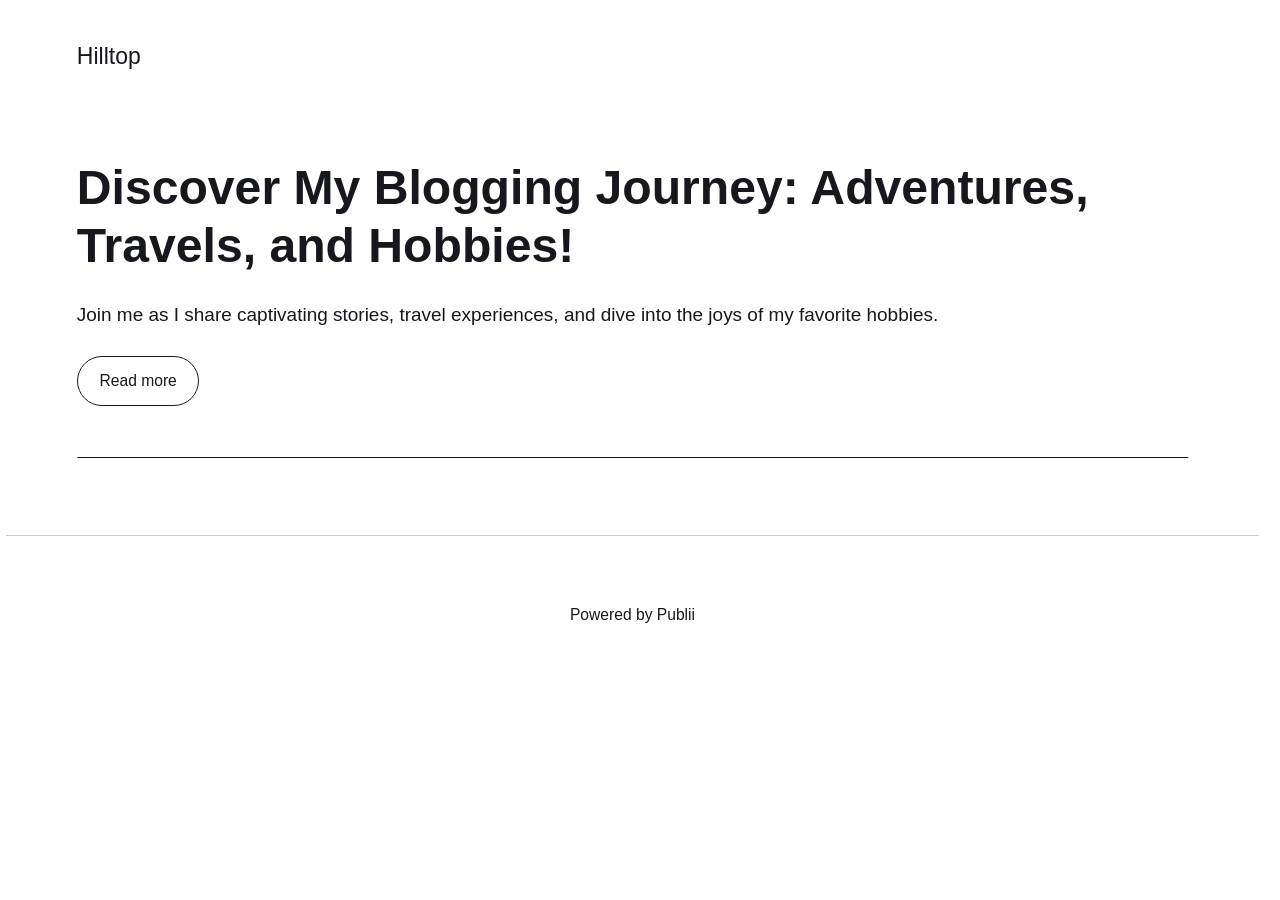
==== index.html @ 0e03386a "Updated from Publii" ====
<!DOCTYPE html><html lang="en-gb"><head><meta charset="utf-8"><meta http-equiv="X-UA-Compatible" content="IE=edge"><meta name="viewport" content="width=device-width,initial-scale=1"><title>Hilltop</title><meta name="generator" content="Publii Open-Source CMS for Static Site"><link rel="canonical" href="https://weltallbr.github.io/hilltop/"><link rel="alternate" type="application/atom+xml" href="https://weltallbr.github.io/hilltop/feed.xml" title="Hilltop - RSS"><link rel="alternate" type="application/json" href="https://weltallbr.github.io/hilltop/feed.json" title="Hilltop - JSON"><meta property="og:title" content="Hilltop"><meta property="og:site_name" content="Hilltop"><meta property="og:description" content=""><meta property="og:url" content="https://weltallbr.github.io/hilltop/"><meta property="og:type" content="website"><link rel="stylesheet" href="https://weltallbr.github.io/hilltop/assets/css/style.css?v=2110fdcc9616a96348b5f5ad11c64055"><script type="application/ld+json">{"@context":"http://schema.org","@type":"Organization","name":"Hilltop","url":"https://weltallbr.github.io/hilltop/"}</script><noscript><style>img[loading] {
                    opacity: 1;
                }</style></noscript></head><body class="home-template"><header class="top js-header"><a class="logo" href="https://weltallbr.github.io/hilltop/">Hilltop</a></header><main><div class="hero hero--noimage"><header class="hero__content"><div class="wrapper"><h1>Discover My Blogging Journey: Adventures, Travels, and Hobbies!</h1><p>Join me as I share captivating stories, travel experiences, and dive into the joys of my favorite hobbies.</p><p><a href="#" class="btn">Read more</a></p></div></header></div><div class="wrapper feed"></div></main><footer class="footer"><div class="wrapper"><div class="footer__copyright">Powered by Publii</div><button id="backToTop" class="footer__bttop" aria-label="Back to top" title="Back to top"><svg width="20" height="20"><use xlink:href="https://weltallbr.github.io/hilltop/assets/svg/svg-map.svg#toparrow"/></svg></button></div></footer><script defer="defer" src="https://weltallbr.github.io/hilltop/assets/js/scripts.min.js?v=d0fc1030089a37f93a2d51bf6d07565c"></script><script>window.publiiThemeMenuConfig={mobileMenuMode:'sidebar',animationSpeed:300,submenuWidth: 'auto',doubleClickTime:500,mobileMenuExpandableSubmenus:true,relatedContainerForOverlayMenuSelector:'.top'};</script><script>var images = document.querySelectorAll('img[loading]');
        for (var i = 0; i < images.length; i++) {
            if (images[i].complete) {
                images[i].classList.add('is-loaded');
            } else {
                images[i].addEventListener('load', function () {
                    this.classList.add('is-loaded');
                }, false);
            }
        }</script></body></html>
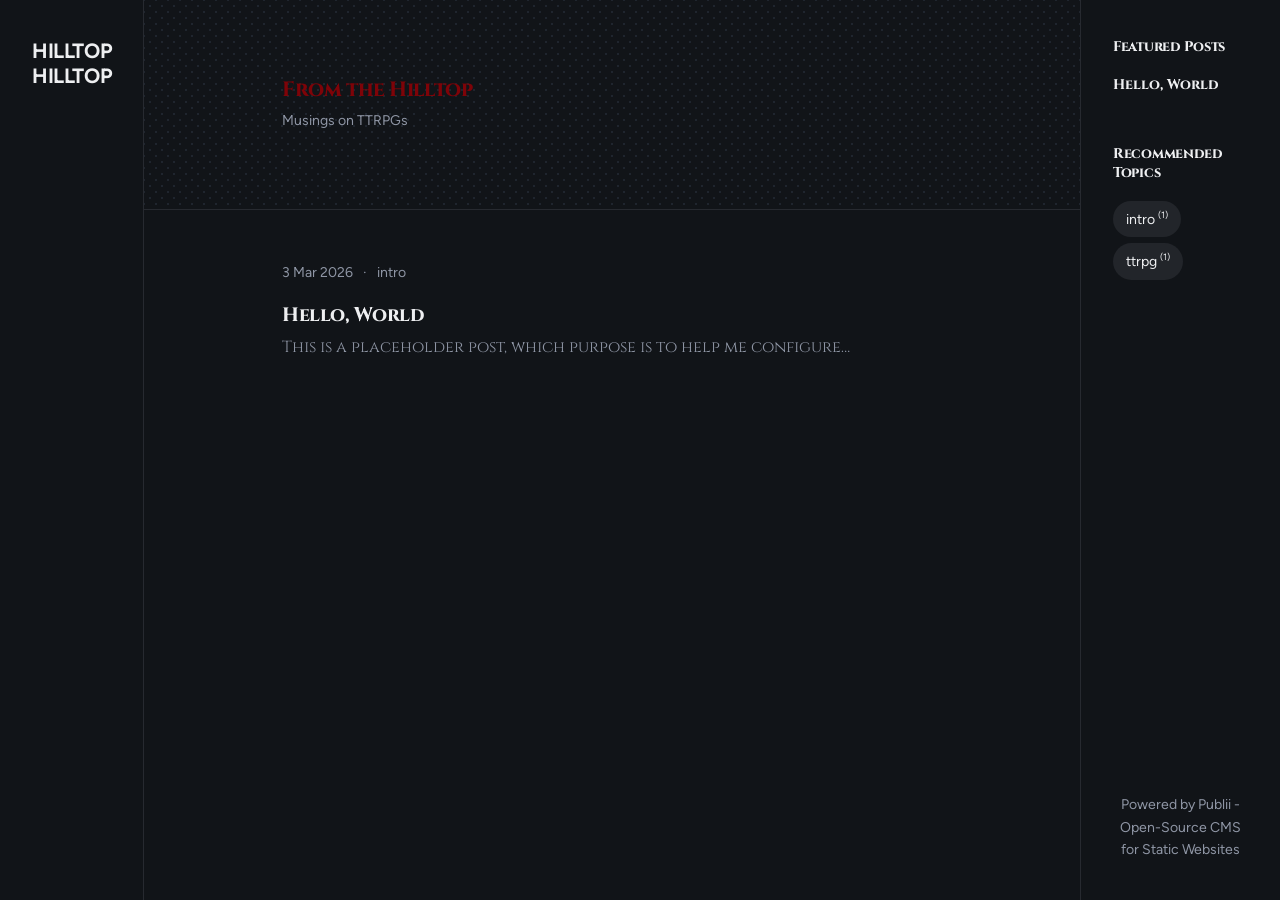
==== commit e1789158: "Updated from Publii" ====
--- a/index.html
+++ b/index.html
@@ -1,12 +1,12 @@
-<!DOCTYPE html><html lang="en-gb"><head><meta charset="utf-8"><meta http-equiv="X-UA-Compatible" content="IE=edge"><meta name="viewport" content="width=device-width,initial-scale=1"><title>Hilltop</title><meta name="generator" content="Publii Open-Source CMS for Static Site"><link rel="canonical" href="https://weltallbr.github.io/hilltop/"><link rel="alternate" type="application/atom+xml" href="https://weltallbr.github.io/hilltop/feed.xml" title="Hilltop - RSS"><link rel="alternate" type="application/json" href="https://weltallbr.github.io/hilltop/feed.json" title="Hilltop - JSON"><meta property="og:title" content="Hilltop"><meta property="og:site_name" content="Hilltop"><meta property="og:description" content=""><meta property="og:url" content="https://weltallbr.github.io/hilltop/"><meta property="og:type" content="website"><link rel="stylesheet" href="https://weltallbr.github.io/hilltop/assets/css/style.css?v=2110fdcc9616a96348b5f5ad11c64055"><script type="application/ld+json">{"@context":"http://schema.org","@type":"Organization","name":"Hilltop","url":"https://weltallbr.github.io/hilltop/"}</script><noscript><style>img[loading] {
-                    opacity: 1;
-                }</style></noscript></head><body class="home-template"><header class="top js-header"><a class="logo" href="https://weltallbr.github.io/hilltop/">Hilltop</a></header><main><div class="hero hero--noimage"><header class="hero__content"><div class="wrapper"><h1>Discover My Blogging Journey: Adventures, Travels, and Hobbies!</h1><p>Join me as I share captivating stories, travel experiences, and dive into the joys of my favorite hobbies.</p><p><a href="#" class="btn">Read more</a></p></div></header></div><div class="wrapper feed"></div></main><footer class="footer"><div class="wrapper"><div class="footer__copyright">Powered by Publii</div><button id="backToTop" class="footer__bttop" aria-label="Back to top" title="Back to top"><svg width="20" height="20"><use xlink:href="https://weltallbr.github.io/hilltop/assets/svg/svg-map.svg#toparrow"/></svg></button></div></footer><script defer="defer" src="https://weltallbr.github.io/hilltop/assets/js/scripts.min.js?v=d0fc1030089a37f93a2d51bf6d07565c"></script><script>window.publiiThemeMenuConfig={mobileMenuMode:'sidebar',animationSpeed:300,submenuWidth: 'auto',doubleClickTime:500,mobileMenuExpandableSubmenus:true,relatedContainerForOverlayMenuSelector:'.top'};</script><script>var images = document.querySelectorAll('img[loading]');
-        for (var i = 0; i < images.length; i++) {
-            if (images[i].complete) {
-                images[i].classList.add('is-loaded');
-            } else {
-                images[i].addEventListener('load', function () {
-                    this.classList.add('is-loaded');
-                }, false);
-            }
+<!DOCTYPE html><html lang="en-nz"><head><meta charset="utf-8"><meta http-equiv="X-UA-Compatible" content="IE=edge"><meta name="viewport" content="width=device-width,initial-scale=1"><title>From the Hilltop</title><meta name="description" content="Thoughts on tabletop RPGs from a learning Gamemaster."><meta name="generator" content="Publii Open-Source CMS for Static Site"><link rel="canonical" href="https://weltallbr.github.io/hilltop/"><link rel="alternate" type="application/atom+xml" href="https://weltallbr.github.io/hilltop/feed.xml" title="Hilltop - RSS"><link rel="alternate" type="application/json" href="https://weltallbr.github.io/hilltop/feed.json" title="Hilltop - JSON"><meta property="og:title" content="From the Hilltop"><meta property="og:image" content="https://weltallbr.github.io/hilltop/media/website/NASA-Space_Shuttle_Earth_Orbit-2.jpg"><meta property="og:image:width" content="6048"><meta property="og:image:height" content="4006"><meta property="og:site_name" content="From the Hilltop"><meta property="og:description" content="Thoughts on tabletop RPGs from a learning Gamemaster."><meta property="og:url" content="https://weltallbr.github.io/hilltop/"><meta property="og:type" content="website"><link rel="shortcut icon" href="https://weltallbr.github.io/hilltop/media/website/favicon.ico" type="image/x-icon"><link rel="preload" href="https://weltallbr.github.io/hilltop/assets/dynamic/fonts/figtree/figtree.woff2" as="font" type="font/woff2" crossorigin><link rel="preload" href="https://weltallbr.github.io/hilltop/assets/dynamic/fonts/cinzel/cinzel.woff2" as="font" type="font/woff2" crossorigin><link rel="stylesheet" href="https://weltallbr.github.io/hilltop/assets/css/style.css?v=731b40ded6b733045c05c4b04b7d3d90"><script type="application/ld+json">{"@context":"http://schema.org","@type":"Organization","name":"Hilltop","url":"https://weltallbr.github.io/hilltop/"}</script><noscript><style>img[loading] {
+                    opacity: 1;
+                }</style></noscript></head><body class="home-template"><div class="container"><div class="left-bar"><div class="left-bar__inner"><header class="header"><a class="logo" href="https://weltallbr.github.io/hilltop/">Hilltop </a><a class="logo logo--atbottom" href="https://weltallbr.github.io/hilltop/">Hilltop</a></header></div></div><main class="main"><div class="hero"><div class="main__inner"><h1><span style="color: #7e0308;">From the Hilltop</span></h1><p>Musings on TTRPGs</p></div></div><div class="main__inner"><article class="c-card"><div class="c-card__meta"><time datetime="2026-03-03T21:50">3 Mar 2026 </time><a href="https://weltallbr.github.io/hilltop/tags/intro/" class="c-card-tag">intro</a></div><header class="c-card__header"><h2 class="c-card__title"><a href="https://weltallbr.github.io/hilltop/hello-world/">Hello, World</a></h2><p>This is a placeholder post, which purpose is to help me configure&hellip;</p></header></article></div></main><div class="right-bar"><div class="right-bar__inner"><div class="sidebar"><section class="box featured"><h3 class="box__title">Featured Posts</h3><ul class="featured__container"><li class="featured__item"><div><a href="https://weltallbr.github.io/hilltop/hello-world/" class="featured__title">Hello, World</a></div></li></ul></section><section class="box tags"><h3 class="box__title">Recommended Topics</h3><ul class="tags__list"><li class="tags__item"><a href="https://weltallbr.github.io/hilltop/tags/intro/" class="btn btn--gray">intro <sup>(1)</sup></a></li><li class="tags__item"><a href="https://weltallbr.github.io/hilltop/tags/ttrpg/" class="btn btn--gray">ttrpg <sup>(1)</sup></a></li></ul></section><div class="box copyright">Powered by Publii - Open-Source CMS for Static Websites</div></div></div></div></div><script defer="defer" src="https://weltallbr.github.io/hilltop/assets/js/scripts.min.js?v=b2d91bcadbf5db401b76eb5bb3092eb7"></script><script>var images = document.querySelectorAll('img[loading]');
+        for (var i = 0; i < images.length; i++) {
+            if (images[i].complete) {
+                images[i].classList.add('is-loaded');
+            } else {
+                images[i].addEventListener('load', function () {
+                    this.classList.add('is-loaded');
+                }, false);
+            }
         }</script></body></html>
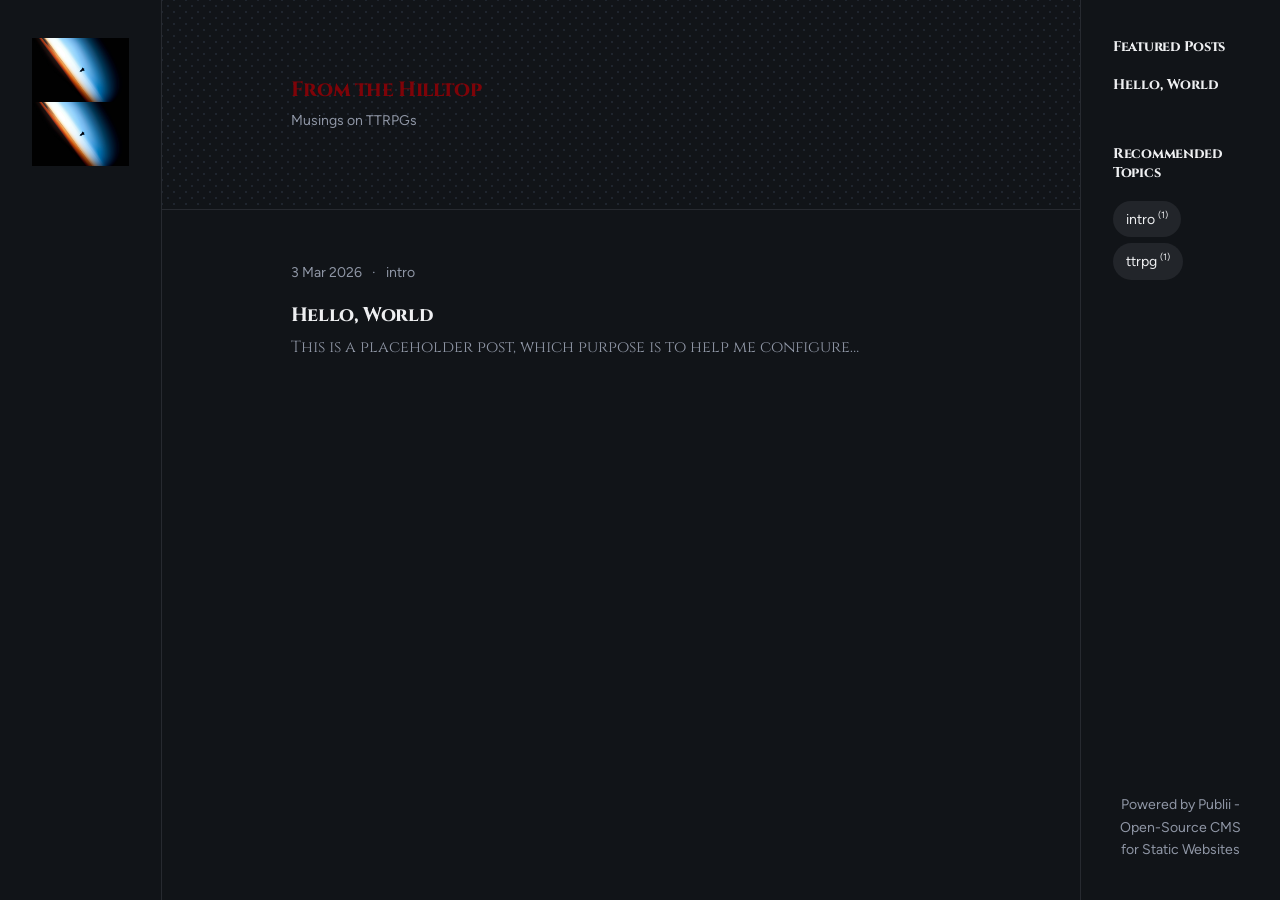
==== commit a7af1a5c: "Updated from Publii" ====
--- a/index.html
+++ b/index.html
@@ -1,6 +1,6 @@
-<!DOCTYPE html><html lang="en-nz"><head><meta charset="utf-8"><meta http-equiv="X-UA-Compatible" content="IE=edge"><meta name="viewport" content="width=device-width,initial-scale=1"><title>From the Hilltop</title><meta name="description" content="Thoughts on tabletop RPGs from a learning Gamemaster."><meta name="generator" content="Publii Open-Source CMS for Static Site"><link rel="canonical" href="https://weltallbr.github.io/hilltop/"><link rel="alternate" type="application/atom+xml" href="https://weltallbr.github.io/hilltop/feed.xml" title="Hilltop - RSS"><link rel="alternate" type="application/json" href="https://weltallbr.github.io/hilltop/feed.json" title="Hilltop - JSON"><meta property="og:title" content="From the Hilltop"><meta property="og:image" content="https://weltallbr.github.io/hilltop/media/website/NASA-Space_Shuttle_Earth_Orbit-2.jpg"><meta property="og:image:width" content="6048"><meta property="og:image:height" content="4006"><meta property="og:site_name" content="From the Hilltop"><meta property="og:description" content="Thoughts on tabletop RPGs from a learning Gamemaster."><meta property="og:url" content="https://weltallbr.github.io/hilltop/"><meta property="og:type" content="website"><link rel="shortcut icon" href="https://weltallbr.github.io/hilltop/media/website/favicon.ico" type="image/x-icon"><link rel="preload" href="https://weltallbr.github.io/hilltop/assets/dynamic/fonts/figtree/figtree.woff2" as="font" type="font/woff2" crossorigin><link rel="preload" href="https://weltallbr.github.io/hilltop/assets/dynamic/fonts/cinzel/cinzel.woff2" as="font" type="font/woff2" crossorigin><link rel="stylesheet" href="https://weltallbr.github.io/hilltop/assets/css/style.css?v=731b40ded6b733045c05c4b04b7d3d90"><script type="application/ld+json">{"@context":"http://schema.org","@type":"Organization","name":"Hilltop","url":"https://weltallbr.github.io/hilltop/"}</script><noscript><style>img[loading] {
+<!DOCTYPE html><html lang="en-nz"><head><meta charset="utf-8"><meta http-equiv="X-UA-Compatible" content="IE=edge"><meta name="viewport" content="width=device-width,initial-scale=1"><title>From the Hilltop</title><meta name="description" content="Thoughts on tabletop RPGs from a learning Gamemaster."><meta name="generator" content="Publii Open-Source CMS for Static Site"><link rel="canonical" href="https://weltallbr.github.io/hilltop/"><link rel="alternate" type="application/atom+xml" href="https://weltallbr.github.io/hilltop/feed.xml" title="Hilltop - RSS"><link rel="alternate" type="application/json" href="https://weltallbr.github.io/hilltop/feed.json" title="Hilltop - JSON"><meta property="og:title" content="From the Hilltop"><meta property="og:image" content="https://weltallbr.github.io/hilltop/media/website/NASA-Space_Shuttle_Earth_Orbit-2.jpg"><meta property="og:image:width" content="6048"><meta property="og:image:height" content="4006"><meta property="og:site_name" content="From the Hilltop"><meta property="og:description" content="Thoughts on tabletop RPGs from a learning Gamemaster."><meta property="og:url" content="https://weltallbr.github.io/hilltop/"><meta property="og:type" content="website"><link rel="shortcut icon" href="https://weltallbr.github.io/hilltop/media/website/favicon.ico" type="image/x-icon"><link rel="preload" href="https://weltallbr.github.io/hilltop/assets/dynamic/fonts/figtree/figtree.woff2" as="font" type="font/woff2" crossorigin><link rel="preload" href="https://weltallbr.github.io/hilltop/assets/dynamic/fonts/cinzel/cinzel.woff2" as="font" type="font/woff2" crossorigin><link rel="stylesheet" href="https://weltallbr.github.io/hilltop/assets/css/style.css?v=731b40ded6b733045c05c4b04b7d3d90"><script type="application/ld+json">{"@context":"http://schema.org","@type":"Organization","name":"Hilltop","logo":"https://weltallbr.github.io/hilltop/media/website/NASA-Space_Shuttle_Earth_Orbit.jpg","url":"https://weltallbr.github.io/hilltop/"}</script><noscript><style>img[loading] {
                     opacity: 1;
-                }</style></noscript></head><body class="home-template"><div class="container"><div class="left-bar"><div class="left-bar__inner"><header class="header"><a class="logo" href="https://weltallbr.github.io/hilltop/">Hilltop </a><a class="logo logo--atbottom" href="https://weltallbr.github.io/hilltop/">Hilltop</a></header></div></div><main class="main"><div class="hero"><div class="main__inner"><h1><span style="color: #7e0308;">From the Hilltop</span></h1><p>Musings on TTRPGs</p></div></div><div class="main__inner"><article class="c-card"><div class="c-card__meta"><time datetime="2026-03-03T21:50">3 Mar 2026 </time><a href="https://weltallbr.github.io/hilltop/tags/intro/" class="c-card-tag">intro</a></div><header class="c-card__header"><h2 class="c-card__title"><a href="https://weltallbr.github.io/hilltop/hello-world/">Hello, World</a></h2><p>This is a placeholder post, which purpose is to help me configure&hellip;</p></header></article></div></main><div class="right-bar"><div class="right-bar__inner"><div class="sidebar"><section class="box featured"><h3 class="box__title">Featured Posts</h3><ul class="featured__container"><li class="featured__item"><div><a href="https://weltallbr.github.io/hilltop/hello-world/" class="featured__title">Hello, World</a></div></li></ul></section><section class="box tags"><h3 class="box__title">Recommended Topics</h3><ul class="tags__list"><li class="tags__item"><a href="https://weltallbr.github.io/hilltop/tags/intro/" class="btn btn--gray">intro <sup>(1)</sup></a></li><li class="tags__item"><a href="https://weltallbr.github.io/hilltop/tags/ttrpg/" class="btn btn--gray">ttrpg <sup>(1)</sup></a></li></ul></section><div class="box copyright">Powered by Publii - Open-Source CMS for Static Websites</div></div></div></div></div><script defer="defer" src="https://weltallbr.github.io/hilltop/assets/js/scripts.min.js?v=b2d91bcadbf5db401b76eb5bb3092eb7"></script><script>var images = document.querySelectorAll('img[loading]');
+                }</style></noscript></head><body class="home-template"><div class="container"><div class="left-bar"><div class="left-bar__inner"><header class="header"><a class="logo" href="https://weltallbr.github.io/hilltop/"><img src="https://weltallbr.github.io/hilltop/media/website/NASA-Space_Shuttle_Earth_Orbit.jpg" alt="Hilltop" width="6048" height="4006"> </a><a class="logo logo--atbottom" href="https://weltallbr.github.io/hilltop/"><img src="https://weltallbr.github.io/hilltop/media/website/NASA-Space_Shuttle_Earth_Orbit.jpg" alt="Hilltop" width="6048" height="4006"></a></header></div></div><main class="main"><div class="hero"><div class="main__inner"><h1><span style="color: #7e0308;">From the Hilltop</span></h1><p>Musings on TTRPGs</p></div></div><div class="main__inner"><article class="c-card"><div class="c-card__meta"><time datetime="2026-03-03T21:50">3 Mar 2026 </time><a href="https://weltallbr.github.io/hilltop/tags/intro/" class="c-card-tag">intro</a></div><header class="c-card__header"><h2 class="c-card__title"><a href="https://weltallbr.github.io/hilltop/hello-world/">Hello, World</a></h2><p>This is a placeholder post, which purpose is to help me configure&hellip;</p></header></article></div></main><div class="right-bar"><div class="right-bar__inner"><div class="sidebar"><section class="box featured"><h3 class="box__title">Featured Posts</h3><ul class="featured__container"><li class="featured__item"><div><a href="https://weltallbr.github.io/hilltop/hello-world/" class="featured__title">Hello, World</a></div></li></ul></section><section class="box tags"><h3 class="box__title">Recommended Topics</h3><ul class="tags__list"><li class="tags__item"><a href="https://weltallbr.github.io/hilltop/tags/intro/" class="btn btn--gray">intro <sup>(1)</sup></a></li><li class="tags__item"><a href="https://weltallbr.github.io/hilltop/tags/ttrpg/" class="btn btn--gray">ttrpg <sup>(1)</sup></a></li></ul></section><div class="box copyright">Powered by Publii - Open-Source CMS for Static Websites</div></div></div></div></div><script defer="defer" src="https://weltallbr.github.io/hilltop/assets/js/scripts.min.js?v=b2d91bcadbf5db401b76eb5bb3092eb7"></script><script>var images = document.querySelectorAll('img[loading]');
         for (var i = 0; i < images.length; i++) {
             if (images[i].complete) {
                 images[i].classList.add('is-loaded');
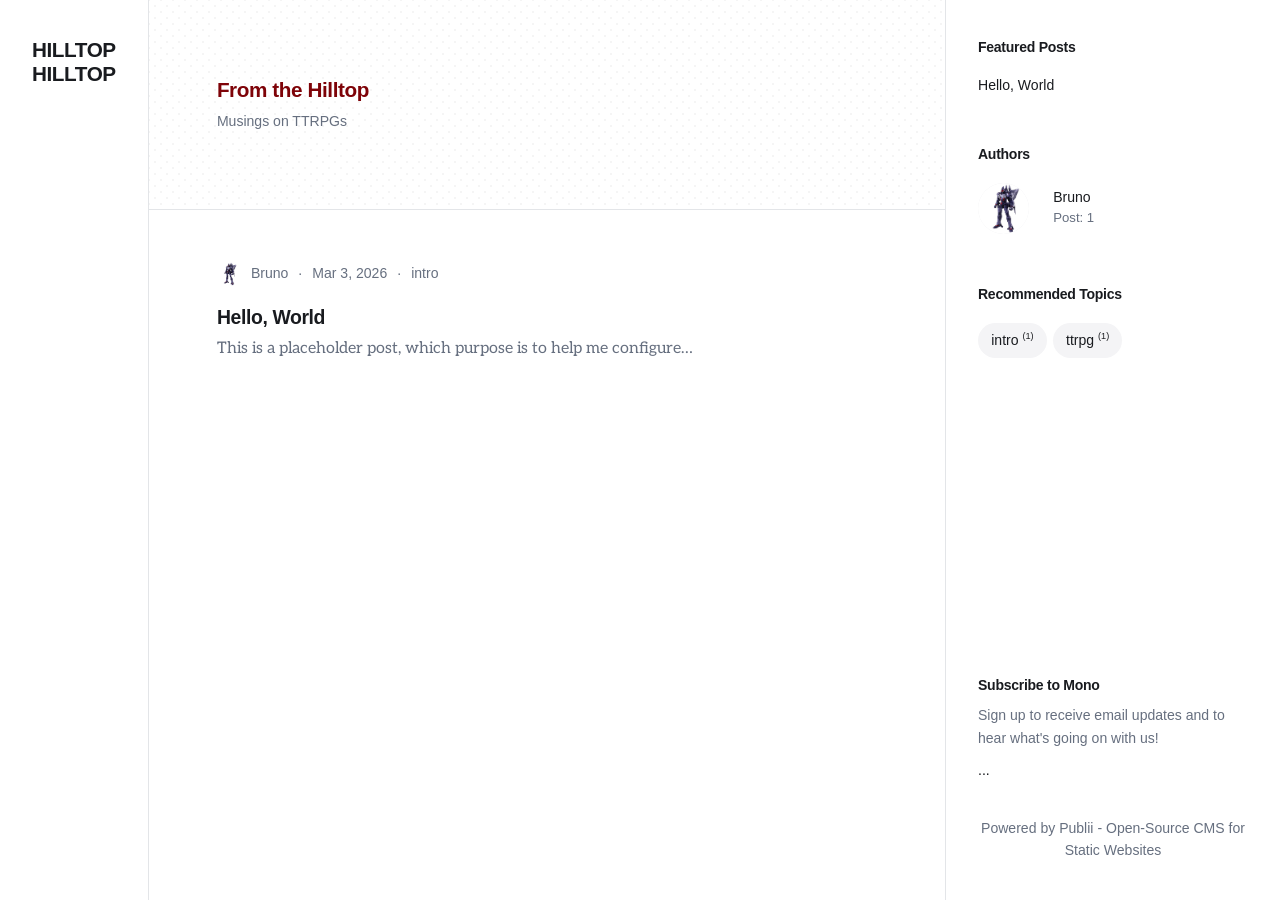
==== commit e2e8b672: "Updated from Publii" ====
--- a/index.html
+++ b/index.html
@@ -1,6 +1,6 @@
-<!DOCTYPE html><html lang="en-nz"><head><meta charset="utf-8"><meta http-equiv="X-UA-Compatible" content="IE=edge"><meta name="viewport" content="width=device-width,initial-scale=1"><title>From the Hilltop</title><meta name="description" content="Thoughts on tabletop RPGs from a learning Gamemaster."><meta name="generator" content="Publii Open-Source CMS for Static Site"><link rel="canonical" href="https://weltallbr.github.io/hilltop/"><link rel="alternate" type="application/atom+xml" href="https://weltallbr.github.io/hilltop/feed.xml" title="Hilltop - RSS"><link rel="alternate" type="application/json" href="https://weltallbr.github.io/hilltop/feed.json" title="Hilltop - JSON"><meta property="og:title" content="From the Hilltop"><meta property="og:image" content="https://weltallbr.github.io/hilltop/media/website/NASA-Space_Shuttle_Earth_Orbit-2.jpg"><meta property="og:image:width" content="6048"><meta property="og:image:height" content="4006"><meta property="og:site_name" content="From the Hilltop"><meta property="og:description" content="Thoughts on tabletop RPGs from a learning Gamemaster."><meta property="og:url" content="https://weltallbr.github.io/hilltop/"><meta property="og:type" content="website"><link rel="shortcut icon" href="https://weltallbr.github.io/hilltop/media/website/favicon.ico" type="image/x-icon"><link rel="preload" href="https://weltallbr.github.io/hilltop/assets/dynamic/fonts/figtree/figtree.woff2" as="font" type="font/woff2" crossorigin><link rel="preload" href="https://weltallbr.github.io/hilltop/assets/dynamic/fonts/cinzel/cinzel.woff2" as="font" type="font/woff2" crossorigin><link rel="stylesheet" href="https://weltallbr.github.io/hilltop/assets/css/style.css?v=731b40ded6b733045c05c4b04b7d3d90"><script type="application/ld+json">{"@context":"http://schema.org","@type":"Organization","name":"Hilltop","logo":"https://weltallbr.github.io/hilltop/media/website/NASA-Space_Shuttle_Earth_Orbit.jpg","url":"https://weltallbr.github.io/hilltop/"}</script><noscript><style>img[loading] {
+<!DOCTYPE html><html lang="en-nz"><head><meta charset="utf-8"><meta http-equiv="X-UA-Compatible" content="IE=edge"><meta name="viewport" content="width=device-width,initial-scale=1"><title>From the Hilltop</title><meta name="description" content="Thoughts on tabletop RPGs from a learning Gamemaster."><meta name="generator" content="Publii Open-Source CMS for Static Site"><link rel="canonical" href="https://weltallbr.github.io/hilltop/"><link rel="alternate" type="application/atom+xml" href="https://weltallbr.github.io/hilltop/feed.xml" title="Hilltop - RSS"><link rel="alternate" type="application/json" href="https://weltallbr.github.io/hilltop/feed.json" title="Hilltop - JSON"><meta property="og:title" content="From the Hilltop"><meta property="og:image" content="https://weltallbr.github.io/hilltop/media/website/NASA-Space_Shuttle_Earth_Orbit-2.jpg"><meta property="og:image:width" content="6048"><meta property="og:image:height" content="4006"><meta property="og:site_name" content="From the Hilltop"><meta property="og:description" content="Thoughts on tabletop RPGs from a learning Gamemaster."><meta property="og:url" content="https://weltallbr.github.io/hilltop/"><meta property="og:type" content="website"><link rel="stylesheet" href="https://weltallbr.github.io/hilltop/assets/css/style.css?v=0dbe2aa6ff68ee10c9eaf9a26e93ae05"><script type="application/ld+json">{"@context":"http://schema.org","@type":"Organization","name":"Hilltop","url":"https://weltallbr.github.io/hilltop/"}</script><noscript><style>img[loading] {
                     opacity: 1;
-                }</style></noscript></head><body class="home-template"><div class="container"><div class="left-bar"><div class="left-bar__inner"><header class="header"><a class="logo" href="https://weltallbr.github.io/hilltop/"><img src="https://weltallbr.github.io/hilltop/media/website/NASA-Space_Shuttle_Earth_Orbit.jpg" alt="Hilltop" width="6048" height="4006"> </a><a class="logo logo--atbottom" href="https://weltallbr.github.io/hilltop/"><img src="https://weltallbr.github.io/hilltop/media/website/NASA-Space_Shuttle_Earth_Orbit.jpg" alt="Hilltop" width="6048" height="4006"></a></header></div></div><main class="main"><div class="hero"><div class="main__inner"><h1><span style="color: #7e0308;">From the Hilltop</span></h1><p>Musings on TTRPGs</p></div></div><div class="main__inner"><article class="c-card"><div class="c-card__meta"><time datetime="2026-03-03T21:50">3 Mar 2026 </time><a href="https://weltallbr.github.io/hilltop/tags/intro/" class="c-card-tag">intro</a></div><header class="c-card__header"><h2 class="c-card__title"><a href="https://weltallbr.github.io/hilltop/hello-world/">Hello, World</a></h2><p>This is a placeholder post, which purpose is to help me configure&hellip;</p></header></article></div></main><div class="right-bar"><div class="right-bar__inner"><div class="sidebar"><section class="box featured"><h3 class="box__title">Featured Posts</h3><ul class="featured__container"><li class="featured__item"><div><a href="https://weltallbr.github.io/hilltop/hello-world/" class="featured__title">Hello, World</a></div></li></ul></section><section class="box tags"><h3 class="box__title">Recommended Topics</h3><ul class="tags__list"><li class="tags__item"><a href="https://weltallbr.github.io/hilltop/tags/intro/" class="btn btn--gray">intro <sup>(1)</sup></a></li><li class="tags__item"><a href="https://weltallbr.github.io/hilltop/tags/ttrpg/" class="btn btn--gray">ttrpg <sup>(1)</sup></a></li></ul></section><div class="box copyright">Powered by Publii - Open-Source CMS for Static Websites</div></div></div></div></div><script defer="defer" src="https://weltallbr.github.io/hilltop/assets/js/scripts.min.js?v=b2d91bcadbf5db401b76eb5bb3092eb7"></script><script>var images = document.querySelectorAll('img[loading]');
+                }</style></noscript></head><body class="home-template"><div class="container"><div class="left-bar"><div class="left-bar__inner"><header class="header"><a class="logo" href="https://weltallbr.github.io/hilltop/">Hilltop </a><a class="logo logo--atbottom" href="https://weltallbr.github.io/hilltop/">Hilltop</a></header></div></div><main class="main"><div class="hero"><div class="main__inner"><h1><span style="color: #7e0308;">From the Hilltop</span></h1><p>Musings on TTRPGs</p></div></div><div class="main__inner"><article class="c-card"><div class="c-card__meta"><div class="c-card__author"><img src="https://weltallbr.github.io/hilltop/media/website/Weltall.webp" loading="lazy" height="1000" width="1000" alt="Bruno"> <a href="https://weltallbr.github.io/hilltop/authors/bruno/">Bruno</a></div><time datetime="2026-03-03T21:50">Mar 3, 2026 </time><a href="https://weltallbr.github.io/hilltop/tags/intro/" class="c-card-tag">intro</a></div><header class="c-card__header"><h2 class="c-card__title"><a href="https://weltallbr.github.io/hilltop/hello-world/">Hello, World</a></h2><p>This is a placeholder post, which purpose is to help me configure&hellip;</p></header></article></div></main><div class="right-bar"><div class="right-bar__inner"><div class="sidebar"><section class="box featured"><h3 class="box__title">Featured Posts</h3><ul class="featured__container"><li class="featured__item"><div><a href="https://weltallbr.github.io/hilltop/hello-world/" class="featured__title">Hello, World</a></div></li></ul></section><section class="box authors"><h3 class="box__title">Authors</h3><ul class="authors__cotainer"><li class="authors__item"><a href="https://weltallbr.github.io/hilltop/authors/bruno/" class="authors__image"><img src="https://weltallbr.github.io/hilltop/media/website/Weltall.webp" loading="lazy" alt="Bruno" height="1000" width="1000" class="authors__img"></a><div><a href="https://weltallbr.github.io/hilltop/authors/bruno/" class="authors__title">Bruno</a> <span class="authors__meta">Post: 1</span></div></li></ul></section><section class="box tags"><h3 class="box__title">Recommended Topics</h3><ul class="tags__list"><li class="tags__item"><a href="https://weltallbr.github.io/hilltop/tags/intro/" class="btn btn--gray">intro <sup>(1)</sup></a></li><li class="tags__item"><a href="https://weltallbr.github.io/hilltop/tags/ttrpg/" class="btn btn--gray">ttrpg <sup>(1)</sup></a></li></ul></section><section class="box newsletter"><h3 class="box__title">Subscribe to Mono</h3><p class="newsletter__desc">Sign up to receive email updates and to hear what's going on with us!</p><form>...</form></section><div class="box copyright">Powered by Publii - Open-Source CMS for Static Websites</div></div></div></div></div><script defer="defer" src="https://weltallbr.github.io/hilltop/assets/js/scripts.min.js?v=b2d91bcadbf5db401b76eb5bb3092eb7"></script><script>var images = document.querySelectorAll('img[loading]');
         for (var i = 0; i < images.length; i++) {
             if (images[i].complete) {
                 images[i].classList.add('is-loaded');
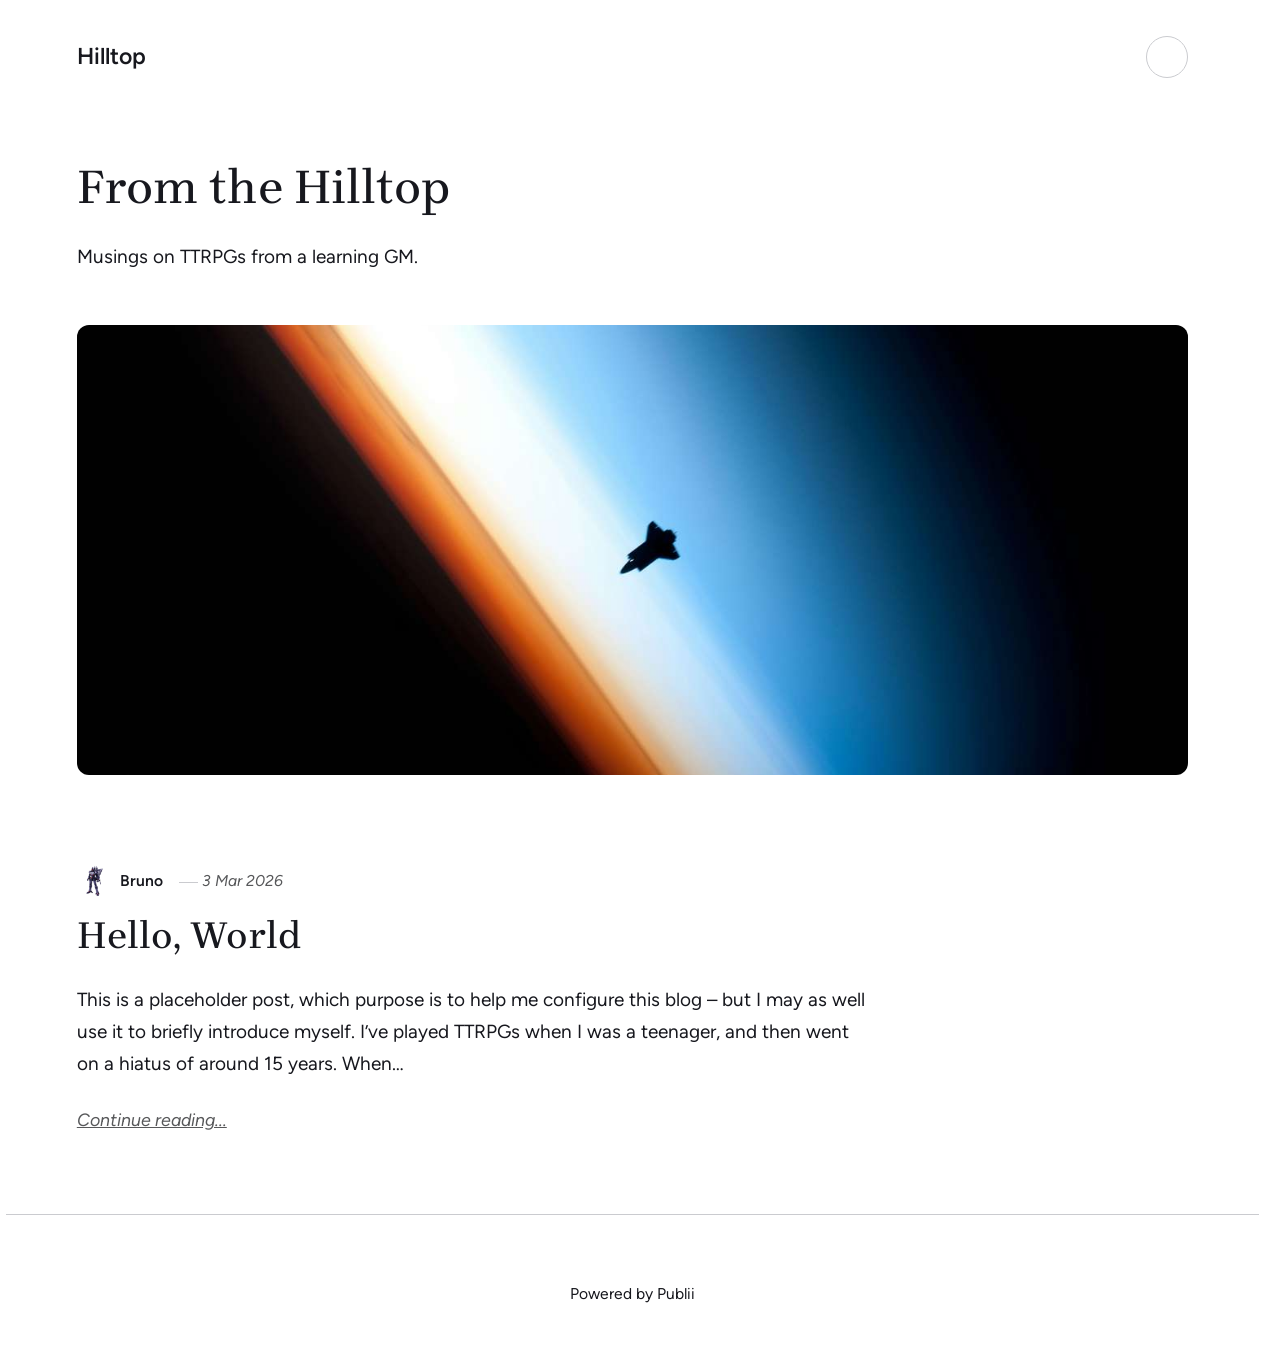
==== commit a526793e: "Updated from Publii" ====
--- a/index.html
+++ b/index.html
@@ -1,12 +1,27 @@
-<!DOCTYPE html><html lang="en-nz"><head><meta charset="utf-8"><meta http-equiv="X-UA-Compatible" content="IE=edge"><meta name="viewport" content="width=device-width,initial-scale=1"><title>From the Hilltop</title><meta name="description" content="Thoughts on tabletop RPGs from a learning Gamemaster."><meta name="generator" content="Publii Open-Source CMS for Static Site"><link rel="canonical" href="https://weltallbr.github.io/hilltop/"><link rel="alternate" type="application/atom+xml" href="https://weltallbr.github.io/hilltop/feed.xml" title="Hilltop - RSS"><link rel="alternate" type="application/json" href="https://weltallbr.github.io/hilltop/feed.json" title="Hilltop - JSON"><meta property="og:title" content="From the Hilltop"><meta property="og:image" content="https://weltallbr.github.io/hilltop/media/website/NASA-Space_Shuttle_Earth_Orbit-2.jpg"><meta property="og:image:width" content="6048"><meta property="og:image:height" content="4006"><meta property="og:site_name" content="From the Hilltop"><meta property="og:description" content="Thoughts on tabletop RPGs from a learning Gamemaster."><meta property="og:url" content="https://weltallbr.github.io/hilltop/"><meta property="og:type" content="website"><link rel="stylesheet" href="https://weltallbr.github.io/hilltop/assets/css/style.css?v=0dbe2aa6ff68ee10c9eaf9a26e93ae05"><script type="application/ld+json">{"@context":"http://schema.org","@type":"Organization","name":"Hilltop","url":"https://weltallbr.github.io/hilltop/"}</script><noscript><style>img[loading] {
-                    opacity: 1;
-                }</style></noscript></head><body class="home-template"><div class="container"><div class="left-bar"><div class="left-bar__inner"><header class="header"><a class="logo" href="https://weltallbr.github.io/hilltop/">Hilltop </a><a class="logo logo--atbottom" href="https://weltallbr.github.io/hilltop/">Hilltop</a></header></div></div><main class="main"><div class="hero"><div class="main__inner"><h1><span style="color: #7e0308;">From the Hilltop</span></h1><p>Musings on TTRPGs</p></div></div><div class="main__inner"><article class="c-card"><div class="c-card__meta"><div class="c-card__author"><img src="https://weltallbr.github.io/hilltop/media/website/Weltall.webp" loading="lazy" height="1000" width="1000" alt="Bruno"> <a href="https://weltallbr.github.io/hilltop/authors/bruno/">Bruno</a></div><time datetime="2026-03-03T21:50">Mar 3, 2026 </time><a href="https://weltallbr.github.io/hilltop/tags/intro/" class="c-card-tag">intro</a></div><header class="c-card__header"><h2 class="c-card__title"><a href="https://weltallbr.github.io/hilltop/hello-world/">Hello, World</a></h2><p>This is a placeholder post, which purpose is to help me configure&hellip;</p></header></article></div></main><div class="right-bar"><div class="right-bar__inner"><div class="sidebar"><section class="box featured"><h3 class="box__title">Featured Posts</h3><ul class="featured__container"><li class="featured__item"><div><a href="https://weltallbr.github.io/hilltop/hello-world/" class="featured__title">Hello, World</a></div></li></ul></section><section class="box authors"><h3 class="box__title">Authors</h3><ul class="authors__cotainer"><li class="authors__item"><a href="https://weltallbr.github.io/hilltop/authors/bruno/" class="authors__image"><img src="https://weltallbr.github.io/hilltop/media/website/Weltall.webp" loading="lazy" alt="Bruno" height="1000" width="1000" class="authors__img"></a><div><a href="https://weltallbr.github.io/hilltop/authors/bruno/" class="authors__title">Bruno</a> <span class="authors__meta">Post: 1</span></div></li></ul></section><section class="box tags"><h3 class="box__title">Recommended Topics</h3><ul class="tags__list"><li class="tags__item"><a href="https://weltallbr.github.io/hilltop/tags/intro/" class="btn btn--gray">intro <sup>(1)</sup></a></li><li class="tags__item"><a href="https://weltallbr.github.io/hilltop/tags/ttrpg/" class="btn btn--gray">ttrpg <sup>(1)</sup></a></li></ul></section><section class="box newsletter"><h3 class="box__title">Subscribe to Mono</h3><p class="newsletter__desc">Sign up to receive email updates and to hear what's going on with us!</p><form>...</form></section><div class="box copyright">Powered by Publii - Open-Source CMS for Static Websites</div></div></div></div></div><script defer="defer" src="https://weltallbr.github.io/hilltop/assets/js/scripts.min.js?v=b2d91bcadbf5db401b76eb5bb3092eb7"></script><script>var images = document.querySelectorAll('img[loading]');
-        for (var i = 0; i < images.length; i++) {
-            if (images[i].complete) {
-                images[i].classList.add('is-loaded');
-            } else {
-                images[i].addEventListener('load', function () {
-                    this.classList.add('is-loaded');
-                }, false);
-            }
+<!DOCTYPE html><html lang="en-nz"><head><meta charset="utf-8"><meta http-equiv="X-UA-Compatible" content="IE=edge"><meta name="viewport" content="width=device-width,initial-scale=1"><title>From the Hilltop</title><meta name="description" content="Thoughts on tabletop RPGs from a learning Gamemaster."><meta name="generator" content="Publii Open-Source CMS for Static Site"><link rel="canonical" href="https://weltallbr.github.io/hilltop/"><link rel="alternate" type="application/atom+xml" href="https://weltallbr.github.io/hilltop/feed.xml" title="Hilltop - RSS"><link rel="alternate" type="application/json" href="https://weltallbr.github.io/hilltop/feed.json" title="Hilltop - JSON"><meta property="og:title" content="From the Hilltop"><meta property="og:image" content="https://weltallbr.github.io/hilltop/media/website/NASA-Space_Shuttle_Earth_Orbit-2.jpg"><meta property="og:image:width" content="6048"><meta property="og:image:height" content="4006"><meta property="og:site_name" content="From the Hilltop"><meta property="og:description" content="Thoughts on tabletop RPGs from a learning Gamemaster."><meta property="og:url" content="https://weltallbr.github.io/hilltop/"><meta property="og:type" content="website"><link rel="shortcut icon" href="https://weltallbr.github.io/hilltop/media/website/favicon-32x32.png" type="image/x-icon"><link rel="preload" href="https://weltallbr.github.io/hilltop/assets/dynamic/fonts/figtree/figtree.woff2" as="font" type="font/woff2" crossorigin><link rel="preload" href="https://weltallbr.github.io/hilltop/assets/dynamic/fonts/figtree/figtree-italic.woff2" as="font" type="font/woff2" crossorigin><link rel="preload" href="https://weltallbr.github.io/hilltop/assets/dynamic/fonts/brygada1918/brygada1918.woff2" as="font" type="font/woff2" crossorigin><link rel="preload" href="https://weltallbr.github.io/hilltop/assets/dynamic/fonts/brygada1918/brygada1918-italic.woff2" as="font" type="font/woff2" crossorigin><link rel="stylesheet" href="https://weltallbr.github.io/hilltop/assets/css/style.css?v=aab2305ab414bdf1c8c9917cf88c8ffa"><script type="application/ld+json">{"@context":"http://schema.org","@type":"Organization","name":"Hilltop","url":"https://weltallbr.github.io/hilltop/"}</script><noscript><style>img[loading] {
+                    opacity: 1;
+                }</style></noscript><style>.extlink::after {
+				background-color: currentColor;
+				content: "";
+				display: inline-block;
+				height: 16px;
+				margin-left: 5px;
+				position: relative;
+				top: 0px;
+				width: 16px;
+			}
+		
+					.extlink.extlink-icon-1::after {
+						mask-image: url("data:image/svg+xml;utf8,<svg viewBox='0 0 24 24' fill='none' stroke='%23000000' stroke-width='2' stroke-linecap='round' stroke-linejoin='round' xmlns='http://www.w3.org/2000/svg'><path d='M15 3h6v6'/><path d='M10 14 21 3'/><path d='M18 13v6a2 2 0 0 1-2 2H5a2 2 0 0 1-2-2V8a2 2 0 0 1 2-2h6'/></svg>");
+						mask-repeat: no-repeat;
+						mask-size: contain;
+					}</style></head><body class="home-template"><header class="top js-header"><a class="logo" href="https://weltallbr.github.io/hilltop/">Hilltop</a><div class="search"><div class="search__overlay js-search-overlay"><div class="wrapper search__overlay-inner"></div></div><button class="search__btn btn--icon js-search-btn" aria-label="Search"><svg height="18" width="18" role="presentation" focusable="false"><use xlink:href="https://weltallbr.github.io/hilltop/assets/svg/svg-map.svg#search"/></svg></button></div></header><main><div class="hero"><header class="hero__content"><div class="wrapper"><h1>From the Hilltop</h1><p>Musings on TTRPGs from a learning GM.</p></div></header><figure class="hero__image"><div class="hero__image-wrapper"><img src="https://weltallbr.github.io/hilltop/media/website/NASA-Space_Shuttle_Earth_Orbit-3.jpg" srcset="https://weltallbr.github.io/hilltop/media/website/responsive/NASA-Space_Shuttle_Earth_Orbit-3-xs.jpg 640w, https://weltallbr.github.io/hilltop/media/website/responsive/NASA-Space_Shuttle_Earth_Orbit-3-sm.jpg 768w, https://weltallbr.github.io/hilltop/media/website/responsive/NASA-Space_Shuttle_Earth_Orbit-3-md.jpg 1024w, https://weltallbr.github.io/hilltop/media/website/responsive/NASA-Space_Shuttle_Earth_Orbit-3-lg.jpg 1366w, https://weltallbr.github.io/hilltop/media/website/responsive/NASA-Space_Shuttle_Earth_Orbit-3-xl.jpg 1600w, https://weltallbr.github.io/hilltop/media/website/responsive/NASA-Space_Shuttle_Earth_Orbit-3-2xl.jpg 1920w" sizes="88vw" loading="eager" width="6048" height="4006" alt=""></div></figure></div><div class="wrapper feed"><article class="feed__item"><div class="feed__content"><header><div class="feed__meta"><img src="https://weltallbr.github.io/hilltop/media/website/Weltall.webp" loading="lazy" height="1000" width="1000" class="feed__author-thumb" alt=""> <a href="https://weltallbr.github.io/hilltop/authors/bruno/" class="feed__author">Bruno</a> <time datetime="2026-03-03T21:50" class="feed__date">3 Mar 2026</time></div><h2 class="feed__title"><a href="https://weltallbr.github.io/hilltop/hello-world/">Hello, World</a></h2></header><p>This is a placeholder post, which purpose is to help me configure this blog – but I may as well use it to briefly introduce myself. I’ve played TTRPGs when I was a teenager, and then went on a hiatus of around 15 years. When&hellip;</p><a href="https://weltallbr.github.io/hilltop/hello-world/" class="readmore feed__readmore">Continue reading...</a></div></article></div></main><footer class="footer"><div class="wrapper"><div class="footer__copyright"><p>Powered by Publii</p></div><button id="backToTop" class="footer__bttop" aria-label="Back to top" title="Back to top"><svg width="20" height="20"><use xlink:href="https://weltallbr.github.io/hilltop/assets/svg/svg-map.svg#toparrow"/></svg></button></div></footer><script defer="defer" src="https://weltallbr.github.io/hilltop/assets/js/scripts.min.js?v=d0fc1030089a37f93a2d51bf6d07565c"></script><script>window.publiiThemeMenuConfig={mobileMenuMode:'sidebar',animationSpeed:300,submenuWidth: 'auto',doubleClickTime:500,mobileMenuExpandableSubmenus:true,relatedContainerForOverlayMenuSelector:'.top'};</script><script>var images = document.querySelectorAll('img[loading]');
+        for (var i = 0; i < images.length; i++) {
+            if (images[i].complete) {
+                images[i].classList.add('is-loaded');
+            } else {
+                images[i].addEventListener('load', function () {
+                    this.classList.add('is-loaded');
+                }, false);
+            }
         }</script></body></html>
